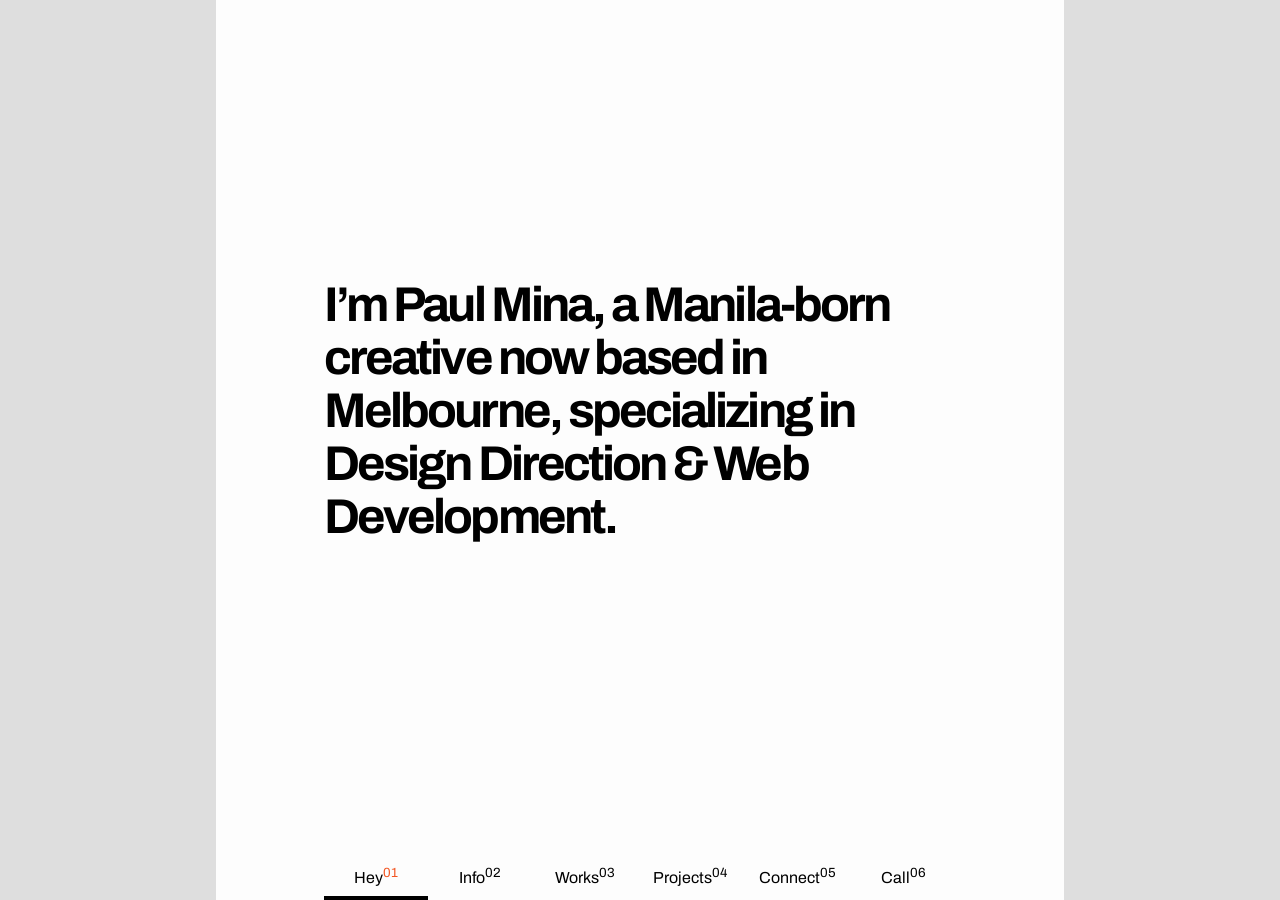
==== me/index.html @ b233d5a5 "update faviocn" ====
<!doctype html>
<html lang="en">
  <head>
    <meta charset="UTF-8" />
    <meta name="viewport" content="width=device-width, initial-scale=1.0" />
    <link rel="icon" type="image/png" href="../assets/fav-icon-me.png" />
    <title>Paul Mina</title>
    <link rel="preconnect" href="https://fonts.googleapis.com" />
    <link rel="preconnect" href="https://fonts.gstatic.com" crossorigin />
    <link
      href="https://fonts.googleapis.com/css2?family=Archivo:wdth,wght@75..125,100..900&display=swap"
      rel="stylesheet"
    />
    <link rel="stylesheet" href="../css/style.css" />
  </head>
  <body>
    <nav class="nav-bottom">
      <div class="grid">
        <div class="nav-centered">
          <button data-target="hey">Hey<sup>01</sup></button>
          <button data-target="info">Info<sup>02</sup></button>
          <button data-target="works">Works<sup>03</sup></button>
          <button data-target="projects">Projects<sup>04</sup></button>
          <button data-target="connect">Connect<sup>05</sup></button>
          <button data-target="call">Call<sup>06</sup></button>
        </div>
      </div>
    </nav>

    <section id="hey" class="page">
      <div class="hero grid">
        <div
          class="paper-back"
          style="background-color: rgb(253, 253, 253)"
        ></div>
        <div class="hero-text">
          <h2>
            I’m Paul Mina, a Manila-born creative now based in Melbourne,
            specializing in Design Direction & Web Development.
          </h2>
        </div>
      </div>
    </section>

    <section id="info" class="page hidden">
      <div class="hero grid">
        <div class="paper-back" style="background-color: #4d4d4d"></div>
        <div class="hero-text">
          <br /><br />
          <h6>Passionate</h6>
          <h5>
            about art from the moment I first picked up a pen, my journey into
            graphic design began with the humble brush tool in Windows 95 Paint.
            <p>Check my artworks</p>
          </h5>
          <br />
          <h6>Over the years</h6>
          <h5>
            I honed my skills in diverse roles, from print production to
            marketing agency, working on projects ranging from retail
            merchandising to corporate branding and beyond.
            <p>Detailed Resume</p>
          </h5>
          <br />
          <h6>With a degree in Information Technology</h6>
          <h5>
            I developed a deep interest in tech and programing languages,
            shaping it into my career post-college and develop web designs from
            various works and
            <p>Pet Projects.</p>
          </h5>
          <br />
          <h6>I'm here</h6>
          <h5>
            in this field because of the opportunity to continuously learn and
            evolve, not only as an artist but also as an individual, through
            collaboration and showcasing my work.
          </h5>
        </div>
      </div>
    </section>

    <section id="works" class="page hidden">
      <div class="hero grid">
        <div class="paper-back" style="background-color: #ffffff"></div>
        <div class="hero-text">
          <h2 class="works-title">
            <a
              href="https://www.behance.net/paulmina"
              target="_blank"
              rel="noopener noreferrer"
            >
              Works
              <img src="../assets/icons/arrow-up-right.svg" alt="" />
            </a>
          </h2>
          <p>
            Amidst a whirlwind of projects and hobbies, my central focus remains
            in Design.
          </p>
          <hr />
          <div class="work-item">
            <h2>
              <button
                class="collapse-toggle"
                type="button"
                aria-expanded="false"
              >
                Design
                <img src="../assets/icons/arrow-up-right.svg" alt="" />
              </button>
            </h2>
            <p class="is-collapsed">
              Ever since I was a kid, art has been my passion. As I grew older,
              I discovered that graphic design was the perfect outlet for
              my creativity. It's not just about static graphics, it's a dynamic
              world where I can explore motion, software design, and engaging
              web applications to communicate visually.
            </p>
          </div>
          <hr />
          <div class="work-item">
            <h2>
              <button
                class="collapse-toggle"
                type="button"
                aria-expanded="false"
              >
                Art
                <img src="../assets/icons/arrow-up-right.svg" alt="" />
              </button>
            </h2>
            <p class="is-collapsed">
              Art is a profound form of expression that allows me to communicate
              emotions and thoughts with freedom and clarity. It opens my eyes
              to new perspectives and challenges me to think creatively. Through
              art, I embrace the freedom to convey complex emotions and ideas,
              fostering a deeper connection with myself and others.
            </p>
          </div>
          <hr />
          <div class="work-item">
            <h2>
              <button
                class="collapse-toggle"
                type="button"
                aria-expanded="false"
              >
                Code
                <img src="../assets/icons/arrow-up-right.svg" alt="" />
              </button>
            </h2>
            <p class="is-collapsed">
              I am drawn to coding for its ability to create innovative software
              and web designs that drive business success. From crafting
              software architectures to developing user-friendly web
              experiences, coding allows me to innovate and make a meaningful
              impact in the digital realm. Code is poetry.
            </p>
          </div>
          <hr />
        </div>
      </div>
    </section>

    <section id="projects" class="page hidden">
      <div class="hero grid">
        <div class="paper-back" style="background-color: #171717"></div>
        <div class="hero-text">
          <h6>
            Projects components and templates. Some are for free some are for my
            coffee
          </h6>
          <div class="projects-list">
            <div class="project-item">
              <p class="title">Kodak Memory Bank</p>
              <p>
                Funway of compiling my photos from our camera kodak charmera
              </p>
            </div>
            <div class="project-item">
              <p class="title">Figma Templates</p>
              <p>Social media templates that’s easy to use</p>
            </div>
            <div class="project-item">
              <p class="title">Poetry Collection</p>
              <p>Collecting poetry using HTML</p>
            </div>
            <div class="project-item">
              <p class="title">Portfolio 2025</p>
              <p>Vanilla coded portfolio circa. 2025</p>
            </div>
          </div>

          <hr />

          <h6>Everything in Between</h6>
          <div class="projects-list">
            <div class="project-item">
              <p class="title">Photography</p>
              <p>
                Love to capture memories, love ones and places, advanced them
                using principles and techniques. My interest for street
                photography started living in Manila, capturing the RAW and
                hustle of everyday life. Most of my shot is point and shot
                challenging my self to interact with strangers. Scenes through
                my eyes
              </p>
            </div>
            <div class="project-item">
              <p class="title">Music</p>
              <p>
                Learned guitar when I was 13 and from then on my passion in
                music progress and learning different instruments and produce my
                own by learning tools like Ableton and record my own music. Some
                of my demo
              </p>
            </div>
            <div class="project-item">
              <p class="title">Tech</p>
              <p>
                Always advancing my self upon learning new frameworks and
                programming languages and developing basic front-end pet
                projects as exercise. Little experiments
              </p>
            </div>
            <div class="project-item">
              <p class="title">Tattoo</p>
              <p>
                My skill on drawing expand overtime and cross paths with tattoo
                artist during my college days and lot of skin and party tatts
                made me a tattoo artist now doing it as a side project of mine.
                I also design tattoo from scratch based on my clients ideas. Get
                inked
              </p>
            </div>
            <div class="project-item">
              <p class="title">This website</p>
              <p>
                A very simple web site with most of my work and things that
                inspires me. Developed using HTML, CSS and JS. Powered by
                Namecheap for hosting and domain. Connected and showcasing my
                full works on Behance and Artstation. Every update is version
                controlled on GitHub and yeah appreciate you being here.
                Cheers!!!
              </p>
            </div>
            <div class="project-item">
              <p class="title">Vlog</p>
              <p>
                Creatively documenting life in between. Watch some life updates
              </p>
            </div>
          </div>
        </div>
      </div>
    </section>

    <section id="connect" class="page hidden">
      <div class="hero grid">
        <div class="paper-back" style="background-color: #ffffff"></div>
        <div class="hero-text">
          <p class="connect-label">Links</p>
          <hr />
          <h5>
            <a class="connect-link" href="#">
              <img src="../assets/icons/arrow-up-right.svg" alt="" />
              hi@paulmina.design
            </a>
          </h5>
          <hr />
          <h5>
            <a class="connect-link" href="#">
              <img src="../assets/icons/arrow-up-right.svg" alt="" />
              LinkedIn
            </a>
          </h5>
          <hr />
          <h5>
            <a class="connect-link" href="#">
              <img src="../assets/icons/arrow-up-right.svg" alt="" />
              Behance
            </a>
          </h5>
          <hr />
          <h5>
            <a class="connect-link" href="#">
              <img src="../assets/icons/arrow-up-right.svg" alt="" />
              GitHub
            </a>
          </h5>
          <hr />
          <h5>
            <a class="connect-link" href="#">
              <img src="../assets/icons/arrow-up-right.svg" alt="" />
              Figma
            </a>
          </h5>
          <hr />
          <h5>
            <a class="connect-link" href="#">
              <img src="../assets/icons/arrow-up-right.svg" alt="" />
              Framer
            </a>
          </h5>
          <hr />
          <h5>
            <a class="connect-link" href="#">
              <img src="../assets/icons/arrow-up-right.svg" alt="" />
              Contra
            </a>
          </h5>
          <hr />
          <h5>
            <a class="connect-link" href="#">
              <img src="../assets/icons/arrow-up-right.svg" alt="" />
              Instagram
            </a>
          </h5>
        </div>
      </div>
    </section>

    <section id="call" class="page hidden">
      <div class="hero grid">
        <div class="paper-back" style="background-color: #ffffff"></div>
        <div class="hero-text">
          <!-- Cal inline embed code begins -->
          <div id="my-cal-inline-15min"></div>
          <script type="text/javascript">
            (function (C, A, L) {
              let p = function (a, ar) {
                a.q.push(ar);
              };
              let d = C.document;
              C.Cal =
                C.Cal ||
                function () {
                  let cal = C.Cal;
                  let ar = arguments;
                  if (!cal.loaded) {
                    cal.ns = {};
                    cal.q = cal.q || [];
                    d.head.appendChild(d.createElement("script")).src = A;
                    cal.loaded = true;
                  }
                  if (ar[0] === L) {
                    const api = function () {
                      p(api, arguments);
                    };
                    const namespace = ar[1];
                    api.q = api.q || [];
                    if (typeof namespace === "string") {
                      cal.ns[namespace] = cal.ns[namespace] || api;
                      p(cal.ns[namespace], ar);
                      p(cal, ["initNamespace", namespace]);
                    } else p(cal, ar);
                    return;
                  }
                  p(cal, ar);
                };
            })(window, "https://app.cal.com/embed/embed.js", "init");
            Cal("init", "15min", { origin: "https://app.cal.com" });
            Cal.config = Cal.config || {};
            Cal.config.forwardQueryParams = true;

            Cal.ns["15min"]("inline", {
              elementOrSelector: "#my-cal-inline-15min",
              config: {
                layout: "month_view",
                useSlotsViewOnSmallScreen: "true",
              },
              calLink: "paulmina/15min",
            });

            Cal.ns["15min"]("ui", {
              hideEventTypeDetails: false,
              layout: "month_view",
            });
          </script>
          <!-- Cal inline embed code ends -->
        </div>
      </div>
    </section>

    <script src="../js/script.js"></script>
  </body>
</html>
---- css/style.css ----
.hidden {
    display:none;
}

html,
body {
  height: 100%;
  margin: 0;
  overflow: hidden;
  font-family: "Archivo", sans-serif;
}

p {
  font-size: 16px;
  line-height: 20px;
}

h6 {
  font-size: 20px;
}

h5 {
  font-size: 25px;
  letter-spacing: -0.02em;
  font-weight: 600;
}

h4 {
  font-size: 31.5px;
  letter-spacing: -0.02em;
}

h3 {
  font-size: 39px;
  letter-spacing: -0.04em;
}

h2 {
  font-size: 48.8px;
  letter-spacing: -0.06em;
}

h1 {
  font-size: 61px;
  lter-spacing: -0.06em;
}

.page {
  height: 100%;
  overflow: hidden;
}

#hey {
  background-color: #DEDEDE;
}

#info {
  background-color: #ffffff;
}

#works {
  background-color: #777B87;
}

#connect {
  background-color: #969696;
}

#call {
  background-color: #F25623;
}

#projects h6 {
  color: #F25623;
}

#projects p.title {
  color: #ffffff;
}

#projects p:not(.title) {
  color: #ffffff;
  opacity: 0.5;
}

#connect .connect-label {
  color: #F25623;
}

#connect .connect-link {
  display: inline-flex;
  align-items: center;
  gap: 8px;
  color: inherit;
  text-decoration: none;
  transition: transform 200ms ease;
}

#connect h5 {
  margin: 4px 0;
}

#connect hr {
  margin: 4px 0;
}

#connect .connect-link img {
  width: 0;
  height: 15px;
  opacity: 0;
  transform: translateX(-8px) rotate(45deg);
  transition: width 200ms ease, opacity 200ms ease, transform 200ms ease;
}

#connect .connect-link:hover img,
#connect .connect-link:focus-visible img {
  width: 23px;
  opacity: 1;
  transform: translateX(0) rotate(45deg);
}

#connect .connect-link:hover,
#connect .connect-link:focus-visible {
  transform: translateX(8px);
}

.projects-list {
  display: grid;
  grid-template-columns: repeat(2, minmax(0, 1fr));
  gap: 32px;
}

.project-item p {
  margin: 0 0 8px;
}

#info h6 {
  color: #F25623;
  margin: 16px 0 2px;
}

#info .hero-text > h6:first-child {
  margin-top: 0;
}

#info h5 {
  color: #ffffff;
  margin: 2px 0 8px;
}

body:has(#info:not(.hidden)) .nav-bottom button {
  color: #ffffff;
}

body:has(#projects:not(.hidden)) .nav-bottom button {
  color: #ffffff;
}

#info {
  overflow-y: auto;
  scroll-padding-bottom: 80px;
}

#hey {
  overflow-y: auto;
  scroll-padding-bottom: 80px;
}

#projects {
  overflow-y: auto;
  scroll-padding-bottom: 80px;
}

#works {
  overflow-y: auto;
  scroll-padding-bottom: 80px;
}

#connect {
  overflow-y: auto;
  scroll-padding-bottom: 80px;
}

#call {
  overflow-y: auto;
  scroll-padding-bottom: 80px;
}

#info,
#hey,
#projects,
#works,
#connect,
#call {
  scrollbar-width: none;
  -ms-overflow-style: none;
}

#info::-webkit-scrollbar,
#hey::-webkit-scrollbar,
#projects::-webkit-scrollbar,
#works::-webkit-scrollbar,
#connect::-webkit-scrollbar,
#call::-webkit-scrollbar {
  display: none;
}

#info .hero-text {
  padding-bottom: 80px;
}

#hey .hero-text {
  padding-bottom: 80px;
}

#projects .hero-text {
  padding-bottom: 80px;
}

#works .hero-text {
  padding-bottom: 80px;
}

#connect .hero-text {
  padding-bottom: 80px;
}

#call .hero {
  height: 100dvh;
  min-height: 0;
}

#call .hero-text {
  grid-column: 3 / span 8;
  height: calc(100dvh - 80px);
  min-height: 0;
  min-width: 0;
  width: 100%;
  box-sizing: border-box;
  overflow-y: auto;
}

#my-cal-inline-15min {
  width: 100%;
  max-width: 100%;
  min-width: 0;
  height: 100%;
  overflow-y: auto;
}

.grid {
  display: grid;
  grid-template-columns: repeat(12, 1fr);
  gap: 16px;
}

.col-4 { grid-column: span 4; }
.col-6 { grid-column: span 6; }
.col-8 { grid-column: span 8; }
.col-12 { grid-column: span 12; }

.nav-centered {
  grid-column: 4 / span 6;
}

.nav-bottom {
  position: fixed;
  bottom: 0;
  left: 0;
  width: 100%;
  z-index: 2;
}

.nav-centered {
  display: grid;
  grid-template-columns: repeat(6, 1fr); /* 6 buttons = 6 equal columns */
}

.nav-centered button {
  width: 100%; /* fill its column completely */
  font-family: inherit;
  font-size: 16px;
  line-height: 20px;
  box-sizing: border-box;
  border-bottom: 4px solid transparent;
}

.nav-centered button.active {
  border-bottom-color: currentColor;
}

.nav-centered button.active sup {
  color: #F25623;
}

.hero.grid {
  display: grid;
  grid-template-columns: repeat(12, 1fr);
}

.hero.grid {
  min-height: 100vh;
  min-height: 100dvh;
  align-items: center; /* centers content vertically within the grid row */
}

.hero-text{
  grid-column: 4 / span 6;
  grid-row: 1;
  z-index: 1;
}

.works-title {
  display: flex;
  align-items: center;
  gap: 8px;
}

.works-title img {
  width: 23px;
  height: 23px;
}

.works-title a {
  display: inline-flex;
  align-items: center;
  gap: 8px;
  color: inherit;
  text-decoration: none;
}

.work-item h2 {
  display: flex;
  align-items: center;
  justify-content: space-between;
}

#works .work-item h2 {
  margin: 8px 0;
  font-size: 39px;
}

#works .work-item p {
  margin: 8px 0;
  max-height: 500px;
  overflow: hidden;
  opacity: 1;
  transition: max-height 350ms ease, margin 350ms ease, opacity 250ms ease;
}

#works .work-item p.is-collapsed {
  max-height: 0;
  margin: 0;
  opacity: 0;
}

#works .work-item + hr {
  margin: 8px 0;
}

.collapse-toggle {
  display: flex;
  align-items: center;
  justify-content: space-between;
  width: 100%;
  padding: 4px 0;
  font: inherit;
  color: inherit;
  text-align: left;
}

.collapse-toggle img {
  width: 23px;
  height: 23px;
  transition: transform 200ms ease;
}

.collapse-toggle[aria-expanded="true"] img {
  transform: rotate(180deg);
}

.collapse-toggle[aria-expanded="false"] img {
  transform: rotate(225deg);
}

button {
    cursor: pointer;
    padding: 8px 16px;
  background: transparent;
  border: 0;
}

.paper-back{
  grid-column: 3 / span 8;
  grid-row: 1;
  align-self: stretch;
}

@media (max-width: 900px) {
  .paper-back {
    grid-column: 2 / span 10;
  }

  .hero-text {
    grid-column: 4 / span 8;
  }

  #call .hero-text {
    grid-column: 2 / span 10;
  }
}

@media (max-width: 700px) {
  .paper-back {
    grid-column: 2 / span 10;
  }

  .hero-text {
    grid-column: 2 / span 10;
    padding: 0 16px;
  }

  #call .hero-text {
    grid-column: 1 / -1;
    padding: 0;
    height: calc(100dvh - 128px);
  }

  #my-cal-inline-15min {
    overflow-y: auto;
  }

  #info {
    scroll-padding-bottom: 128px;
  }

  #info .hero-text {
    padding-bottom: 128px;
  }

   #works {
    scroll-padding-bottom: 128px;
  }

  #works .hero-text {
    padding-bottom: 128px;
  }

     #projects {
    scroll-padding-bottom: 128px;
  }

  #projects .hero-text {
    padding-bottom: 128px;
  }

  #call {
    scroll-padding-bottom: 128px;
  }

  .nav-centered {
    grid-column: 1 / -1;
    grid-template-columns: repeat(3, 1fr);
  }

  .nav-centered button {
    min-width: 0;
    min-height: 44px;
    padding: 14px 8px;
  }
}

@media (max-width: 480px) {
  .paper-back,
  .hero-text {
    grid-column: 1 / -1;
  }

  .projects-list {
    grid-template-columns: 1fr;
    gap: 16px;
  }
}

hr{
    opacity: 0.25;
}
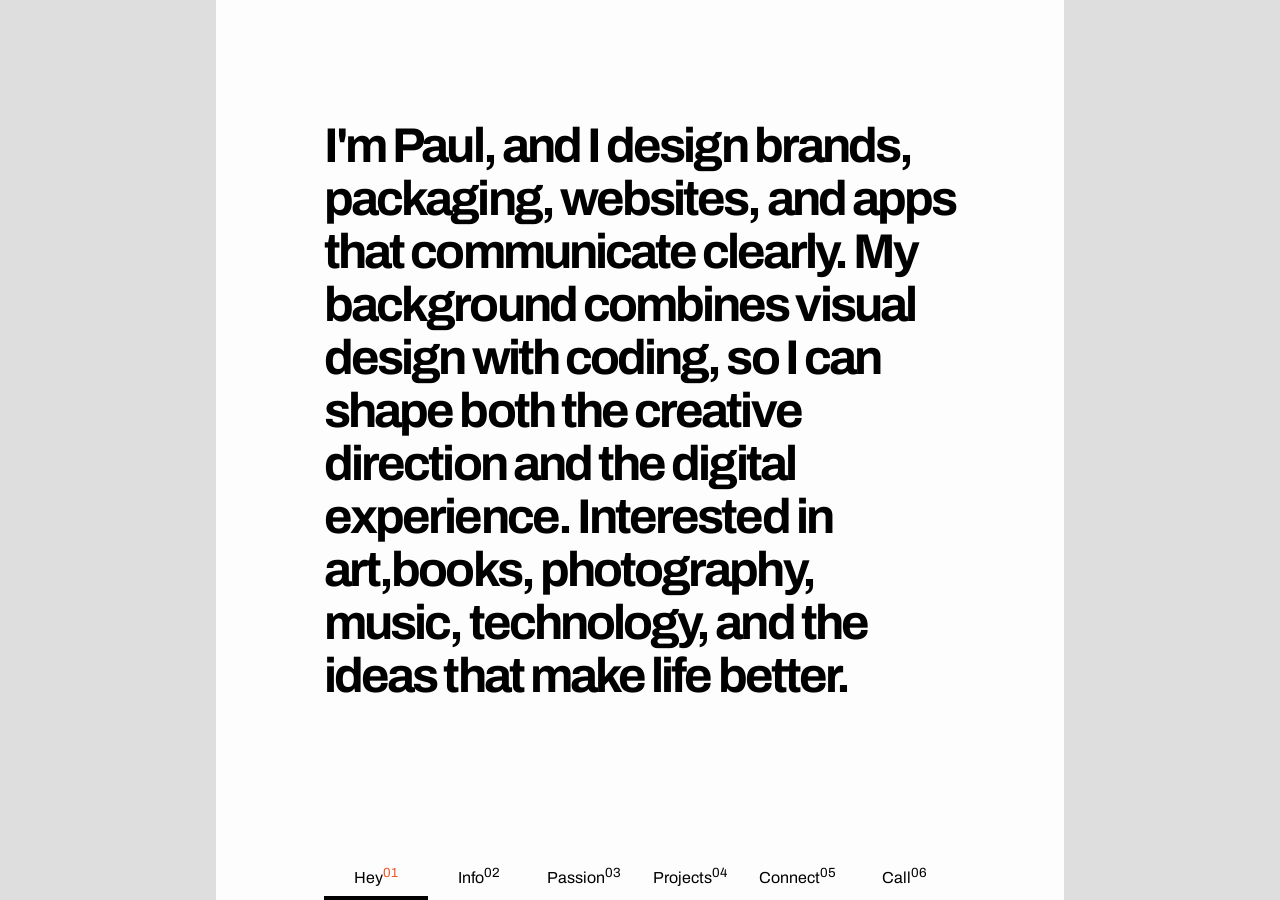
==== commit 625acbce: "Updated content and added links" ====
--- a/me/index.html
+++ b/me/index.html
@@ -19,7 +19,7 @@
         <div class="nav-centered">
           <button data-target="hey">Hey<sup>01</sup></button>
           <button data-target="info">Info<sup>02</sup></button>
-          <button data-target="works">Works<sup>03</sup></button>
+          <button data-target="works">Passion<sup>03</sup></button>
           <button data-target="projects">Projects<sup>04</sup></button>
           <button data-target="connect">Connect<sup>05</sup></button>
           <button data-target="call">Call<sup>06</sup></button>
@@ -35,8 +35,11 @@
         ></div>
         <div class="hero-text">
           <h2>
-            I’m Paul Mina, a Manila-born creative now based in Melbourne,
-            specializing in Design Direction & Web Development.
+            I'm Paul, and I design brands, packaging, websites, and apps that communicate
+            clearly. My background combines visual design with coding, so I can
+            shape both the creative direction and the digital experience.
+            Interested in art,books, photography, music, technology, and the
+            ideas that make life better.
           </h2>
         </div>
       </div>
@@ -51,7 +54,15 @@
           <h5>
             about art from the moment I first picked up a pen, my journey into
             graphic design began with the humble brush tool in Windows 95 Paint.
-            <p>Check my artworks</p>
+            <p>
+              <a
+                href="https://www.behance.net/gallery/160185651/Illustrations"
+                target="_blank"
+                rel="noopener noreferrer"
+              >
+                Check my artworks
+              </a>
+            </p>
           </h5>
           <br />
           <h6>Over the years</h6>
@@ -59,7 +70,14 @@
             I honed my skills in diverse roles, from print production to
             marketing agency, working on projects ranging from retail
             merchandising to corporate branding and beyond.
-            <p>Detailed Resume</p>
+            <p>
+              <a
+                href="https://drive.google.com/file/d/1_w5dz47R4NOOSGnhBnN8owQGXWTWglsf/view?usp=sharing"
+                target="_blank"
+                rel="noopener noreferrer"
+                >Detailed Resume</a
+              >
+            </p>
           </h5>
           <br />
           <h6>With a degree in Information Technology</h6>
@@ -67,7 +85,15 @@
             I developed a deep interest in tech and programing languages,
             shaping it into my career post-college and develop web designs from
             various works and
-            <p>Pet Projects.</p>
+            <p>
+              <a
+                href="https://github.com/paulmina"
+                target="_blank"
+                rel="noopener noreferrer"
+              >
+                Pet Projects
+              </a>
+            </p>
           </h5>
           <br />
           <h6>I'm here</h6>
@@ -168,33 +194,28 @@
         <div class="paper-back" style="background-color: #171717"></div>
         <div class="hero-text">
           <h6>
-            Projects components and templates. Some are for free some are for my
-            coffee
+            Projects and some fun stuff
           </h6>
           <div class="projects-list">
             <div class="project-item">
-              <p class="title">Kodak Memory Bank</p>
+              <p class="title"><a href="http://kodakmemorybank.framer.website" target="_blank" rel="noopener noreferrer">Kodak Memory Bank</a></p>
               <p>
                 Funway of compiling my photos from our camera kodak charmera
               </p>
             </div>
             <div class="project-item">
-              <p class="title">Figma Templates</p>
-              <p>Social media templates that’s easy to use</p>
-            </div>
-            <div class="project-item">
-              <p class="title">Poetry Collection</p>
+              <p class="title"><a href="https://paulmina.github.io/codingpoetry/" target="_blank" rel="noopener noreferrer">Poetry Collection</a></p>
               <p>Collecting poetry using HTML</p>
             </div>
             <div class="project-item">
-              <p class="title">Portfolio 2025</p>
+              <p class="title"><a href="https://paulmina.github.io/visualmedia/" target="_blank" rel="noopener noreferrer">Portfolio 2025</a></p>
               <p>Vanilla coded portfolio circa. 2025</p>
             </div>
           </div>
 
           <hr />
 
-          <h6>Everything in Between</h6>
+          <h6>Everything in between</h6>
           <div class="projects-list">
             <div class="project-item">
               <p class="title">Photography</p>
@@ -203,8 +224,13 @@
                 using principles and techniques. My interest for street
                 photography started living in Manila, capturing the RAW and
                 hustle of everyday life. Most of my shot is point and shot
-                challenging my self to interact with strangers. Scenes through
-                my eyes
+                challenging my self to interact with strangers.
+                <a
+                  href="https://vsco.co/paulmina/gallery"
+                  target="_blank"
+                  rel="noopener noreferrer"
+                  >Scenes through my eyes
+                </a>
               </p>
             </div>
             <div class="project-item">
@@ -212,8 +238,12 @@
               <p>
                 Learned guitar when I was 13 and from then on my passion in
                 music progress and learning different instruments and produce my
-                own by learning tools like Ableton and record my own music. Some
-                of my demo
+                own by learning tools like Ableton and record my own music. <a
+                  href="https://soundcloud.com/paulmina"
+                  target="_blank"
+                  rel="noopener noreferrer"
+                  >Some of my demo</a
+                >
               </p>
             </div>
             <div class="project-item">
@@ -221,7 +251,12 @@
               <p>
                 Always advancing my self upon learning new frameworks and
                 programming languages and developing basic front-end pet
-                projects as exercise. Little experiments
+                projects as exercise. <a
+                  href="https://github.com/paulmina"
+                  target="_blank"
+                  rel="noopener noreferrer"
+                  >Little experiments</a
+                >
               </p>
             </div>
             <div class="project-item">
@@ -230,17 +265,21 @@
                 My skill on drawing expand overtime and cross paths with tattoo
                 artist during my college days and lot of skin and party tatts
                 made me a tattoo artist now doing it as a side project of mine.
-                I also design tattoo from scratch based on my clients ideas. Get
-                inked
+                I also design tattoo from scratch based on my clients ideas. <a
+                  href="https://www.instagram.com/ink.pavlmina/"
+                  target="_blank"
+                  rel="noopener noreferrer"
+                  >Get inked</a
+                >
               </p>
             </div>
             <div class="project-item">
               <p class="title">This website</p>
               <p>
                 A very simple web site with most of my work and things that
-                inspires me. Developed using HTML, CSS and JS. Powered by
-                Namecheap for hosting and domain. Connected and showcasing my
-                full works on Behance and Artstation. Every update is version
+                inspires me. Developed using HTML, CSS and JS. Served by
+                Namecheap for domain and GitHub for hosting. Connected and
+                showcasing my full works on Behance. Every update is version
                 controlled on GitHub and yeah appreciate you being here.
                 Cheers!!!
               </p>
@@ -248,7 +287,13 @@
             <div class="project-item">
               <p class="title">Vlog</p>
               <p>
-                Creatively documenting life in between. Watch some life updates
+                Creatively documenting life in between.
+                <a
+                  href="https://www.youtube.com/@pavlmina"
+                  target="_blank"
+                  rel="noopener noreferrer"
+                  >Some life updates</a
+                >
               </p>
             </div>
           </div>
@@ -263,56 +308,56 @@
           <p class="connect-label">Links</p>
           <hr />
           <h5>
-            <a class="connect-link" href="#">
+            <a class="connect-link" href="mailto:hi@paulmina.design">
               <img src="../assets/icons/arrow-up-right.svg" alt="" />
               hi@paulmina.design
             </a>
           </h5>
           <hr />
           <h5>
-            <a class="connect-link" href="#">
+            <a class="connect-link" href="https://www.linkedin.com/in/paulmina/" target="_blank" rel="noopener noreferrer">
               <img src="../assets/icons/arrow-up-right.svg" alt="" />
               LinkedIn
             </a>
           </h5>
           <hr />
           <h5>
-            <a class="connect-link" href="#">
+            <a class="connect-link" href="https://www.behance.net/paulmina" target="_blank" rel="noopener noreferrer">
               <img src="../assets/icons/arrow-up-right.svg" alt="" />
               Behance
             </a>
           </h5>
           <hr />
           <h5>
-            <a class="connect-link" href="#">
+            <a class="connect-link" href="https://github.com/paulmina" target="_blank" rel="noopener noreferrer">
               <img src="../assets/icons/arrow-up-right.svg" alt="" />
               GitHub
             </a>
           </h5>
           <hr />
           <h5>
-            <a class="connect-link" href="#">
+            <a class="connect-link" href="https://www.figma.com/@paulmina" target="_blank" rel="noopener noreferrer">
               <img src="../assets/icons/arrow-up-right.svg" alt="" />
               Figma
             </a>
           </h5>
           <hr />
           <h5>
-            <a class="connect-link" href="#">
+            <a class="connect-link" href="https://www.framer.com/@paul-mina" target="_blank" rel="noopener noreferrer">
               <img src="../assets/icons/arrow-up-right.svg" alt="" />
               Framer
             </a>
           </h5>
           <hr />
           <h5>
-            <a class="connect-link" href="#">
+            <a class="connect-link" href="https://contra.com/paul_mina_jmtty33f?referralExperimentNid=DEFAULT_REFERRAL_PROGRAM&referrerUsername=paul_mina_jmtty33f" target="_blank" rel="noopener noreferrer">
               <img src="../assets/icons/arrow-up-right.svg" alt="" />
               Contra
             </a>
           </h5>
           <hr />
           <h5>
-            <a class="connect-link" href="#">
+            <a class="connect-link" href="https://www.instagram.com/paulmina.design/" target="_blank" rel="noopener noreferrer">
               <img src="../assets/icons/arrow-up-right.svg" alt="" />
               Instagram
             </a>
@@ -385,4 +430,4 @@
 
     <script src="../js/script.js"></script>
   </body>
-</html>+</html>
--- a/css/style.css
+++ b/css/style.css
@@ -484,4 +484,7 @@
 
 hr{
     opacity: 0.25;
-}+}
+
+a{
+    color: inherit;}
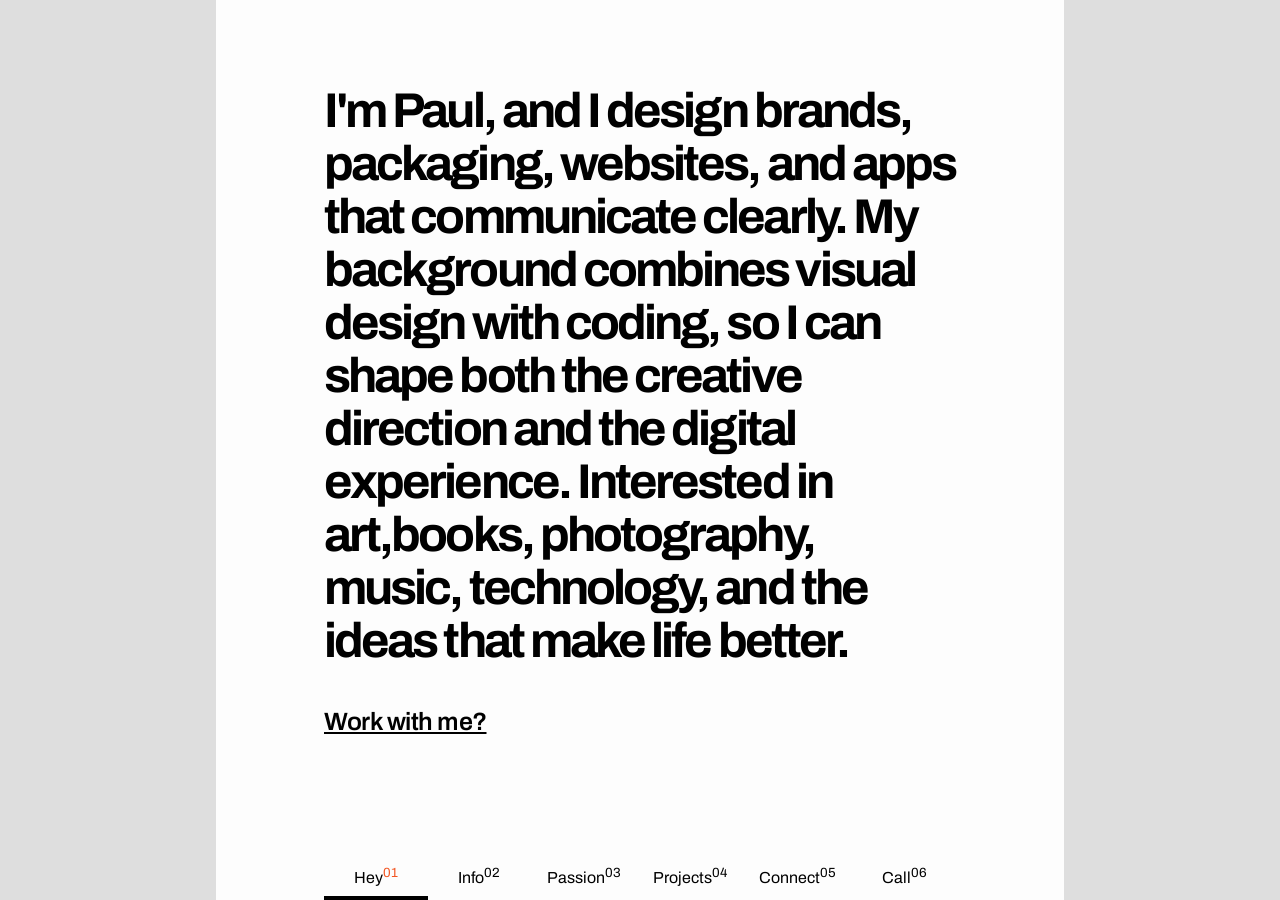
==== commit f11d4588: "Update index.html" ====
--- a/me/index.html
+++ b/me/index.html
@@ -39,8 +39,11 @@
             clearly. My background combines visual design with coding, so I can
             shape both the creative direction and the digital experience.
             Interested in art,books, photography, music, technology, and the
-            ideas that make life better.
+            ideas that make life better. 
           </h2>
+          <h5>
+              <a href="https://paulmina.design" target="_blank" rel="noopener noreferrer">Work with me?</a>
+            </h5>
         </div>
       </div>
     </section>
--- a/css/style.css
+++ b/css/style.css
@@ -486,5 +486,7 @@
     opacity: 0.25;
 }
 
-a{
-    color: inherit;}+a,
+a:visited {
+  color: inherit;
+}
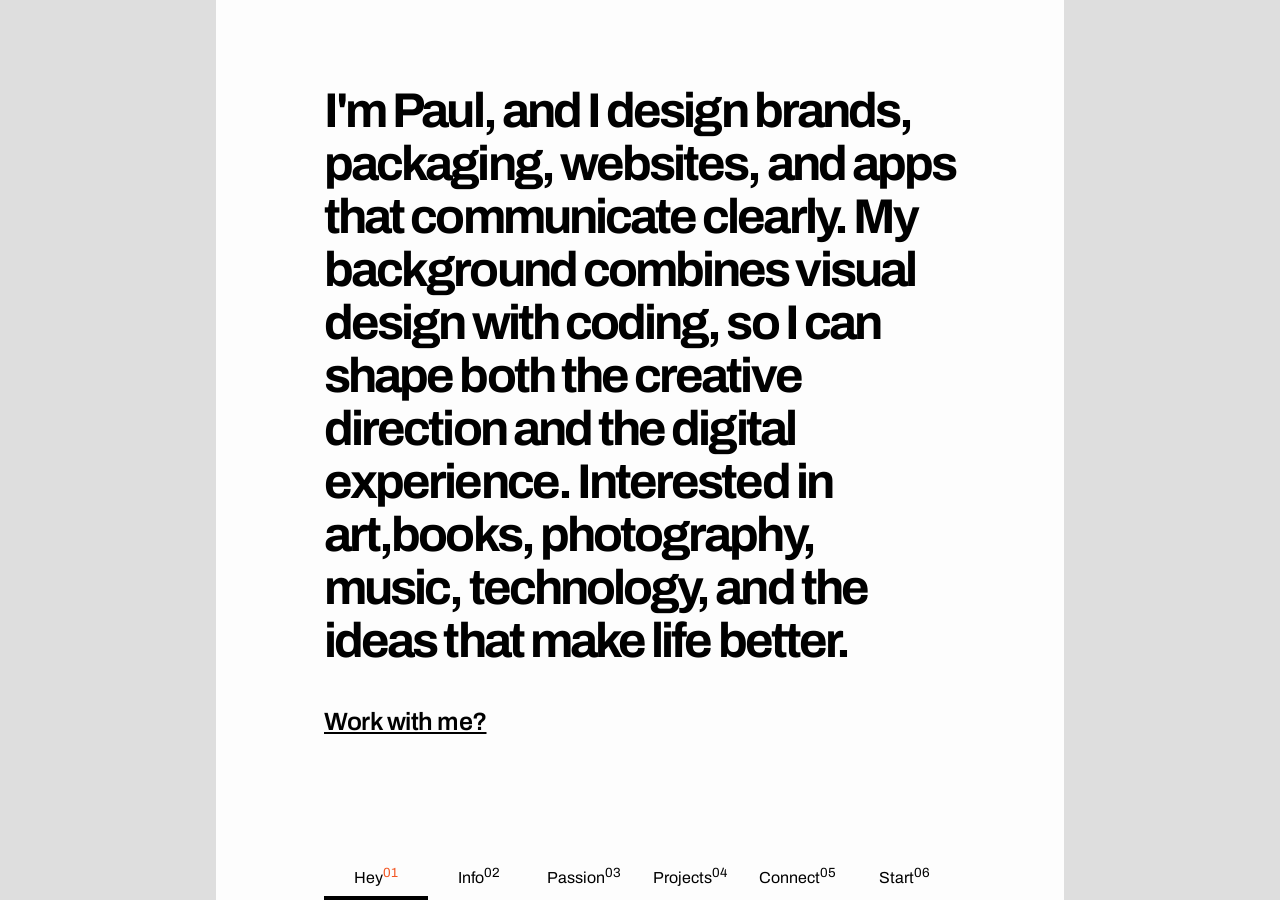
==== commit 5ef6ea6e: "added a form and fix some small issues" ====
--- a/me/index.html
+++ b/me/index.html
@@ -22,7 +22,7 @@
           <button data-target="works">Passion<sup>03</sup></button>
           <button data-target="projects">Projects<sup>04</sup></button>
           <button data-target="connect">Connect<sup>05</sup></button>
-          <button data-target="call">Call<sup>06</sup></button>
+          <button data-target="call">Start<sup>06</sup></button>
         </div>
       </div>
     </nav>
@@ -308,6 +308,9 @@
       <div class="hero grid">
         <div class="paper-back" style="background-color: #ffffff"></div>
         <div class="hero-text">
+          
+
+          <div class="connect-links">
           <p class="connect-label">Links</p>
           <hr />
           <h5>
@@ -365,6 +368,7 @@
               Instagram
             </a>
           </h5>
+          </div>
         </div>
       </div>
     </section>
@@ -373,7 +377,148 @@
       <div class="hero grid">
         <div class="paper-back" style="background-color: #ffffff"></div>
         <div class="hero-text">
+          <div class="inquiry-form-wrap">
+            <p class="connect-label">Start a project</p>
+            <h2 class="inquiry-title">Tell me what you are building.</h2>
+            <p class="inquiry-intro">A few details will help me understand the shape of the work.</p>
+            <form class="inquiry-form" action="https://formsubmit.co/ajax/hi@paulmina.design" method="POST">
+              <input type="hidden" name="_subject" value="New project inquiry from paulmina.design" />
+              <input type="hidden" name="_template" value="table" />
+              <input type="text" name="_honey" tabindex="-1" autocomplete="off" aria-hidden="true" class="form-honey" />
+
+              <fieldset class="form-fieldset">
+                <legend>I have a question about</legend>
+                <div class="choice-list">
+                  <label class="choice"><input type="radio" name="Inquiry type" value="New project" required checked /><span>New project</span></label>
+                  <label class="choice"><input type="radio" name="Inquiry type" value="Hire me" /><span>Hire me</span></label>
+                  <label class="choice"><input type="radio" name="Inquiry type" value="Other" /><span>Other</span></label>
+                </div>
+              </fieldset>
+
+              <div class="new-project-fields" data-form-mode="new-project">
+              <div class="form-grid">
+                <label class="form-control"><span>Name*</span><input type="text" name="Name" autocomplete="name" required /></label>
+                <label class="form-control"><span>Email*</span><input type="email" name="Email" autocomplete="email" required /></label>
+                <label class="form-control"><span>Company / Organisation*</span><input type="text" name="Company / Organisation" autocomplete="organization" required /></label>
+                <label class="form-control"><span>Role / Title</span><input type="text" name="Role / Title" /></label>
+                <label class="form-control"><span>Estimated timeframe</span><input type="text" name="Estimated timeframe" placeholder="e.g. 4-6 weeks" /></label>
+                <label class="form-control"><span>Brand or product name</span><input type="text" name="Brand or product name" /></label>
+                <label class="form-control form-control-wide"><span>Website / socials, if you have one</span><input type="text" name="Website / socials" placeholder="https://" /></label>
+              </div>
+
+              <label class="form-control form-control-wide"><span style="margin-top: 20px;">Describe your business and what you are looking for*</span><textarea name="Business and goals" rows="3" required></textarea></label>
+
+              <fieldset class="form-fieldset">
+                <legend>What are we building?*</legend>
+                <div class="choice-list">
+                  <label class="choice"><input type="checkbox" name="Building" value="Identity" /><span>Identity</span></label>
+                  <label class="choice"><input type="checkbox" name="Building" value="Packaging" /><span>Packaging</span></label>
+                  <label class="choice"><input type="checkbox" name="Building" value="Campaigns" /><span>Campaigns</span></label>
+                  <label class="choice"><input type="checkbox" name="Building" value="Web Development" /><span>Web Development</span></label>
+                  <label class="choice"><input type="checkbox" name="Building" value="Shopify" /><span>Shopify</span></label>
+                  <label class="choice"><input type="checkbox" name="Building" value="Front-End" /><span>Front-End</span></label>
+                  <label class="choice"><input type="checkbox" name="Building" value="3D" /><span>3D</span></label>
+                  <label class="choice"><input type="checkbox" name="Building" value="Motion" /><span>Motion</span></label>
+                  <label class="choice"><input type="checkbox" name="Building" value="Content" /><span>Content</span></label>
+                </div>
+              </fieldset>
+
+              <fieldset class="form-fieldset">
+                <legend>Industry*</legend>
+                <div class="choice-list">
+                  <label class="choice"><input type="radio" name="Industry" value="Civic & Public" required /><span>Civic &amp; Public</span></label>
+                  <label class="choice"><input type="radio" name="Industry" value="Consumer Brands" /><span>Consumer Brands</span></label>
+                  <label class="choice"><input type="radio" name="Industry" value="Education" /><span>Education</span></label>
+                  <label class="choice"><input type="radio" name="Industry" value="Fashion & Beauty" /><span>Fashion &amp; Beauty</span></label>
+                  <label class="choice"><input type="radio" name="Industry" value="Food & Drink" /><span>Food &amp; Drink</span></label>
+                  <label class="choice"><input type="radio" name="Industry" value="Health" /><span>Health</span></label>
+                  <label class="choice"><input type="radio" name="Industry" value="Hospitality & Travel" /><span>Hospitality &amp; Travel</span></label>
+                  <label class="choice"><input type="radio" name="Industry" value="Manufacturing & Industrial" /><span>Manufacturing &amp; Industrial</span></label>
+                  <label class="choice"><input type="radio" name="Industry" value="Professional Services" /><span>Professional Services</span></label>
+                  <label class="choice"><input type="radio" name="Industry" value="Publishing" /><span>Publishing</span></label>
+                  <label class="choice"><input type="radio" name="Industry" value="Real Estate" /><span>Real Estate</span></label>
+                  <label class="choice"><input type="radio" name="Industry" value="Technology" /><span>Technology</span></label>
+                  <label class="choice"><input type="radio" name="Industry" value="Transport" /><span>Transport</span></label>
+                  <label class="choice"><input type="radio" name="Industry" value="Other" /><span>Other</span></label>
+                </div>
+              </fieldset>
+
+              <fieldset class="form-fieldset">
+                <legend>Budget*</legend>
+                <div class="choice-list">
+                  <label class="choice"><input type="radio" name="Budget" value="Less than $1,500" required /><span>Less than $1,500</span></label>
+                  <label class="choice"><input type="radio" name="Budget" value="$1,500 - $3,500"  /><span>$1,500 - $3,500</span></label>
+                  <label class="choice"><input type="radio" name="Budget" value="$3,500 - $6,000" /><span>$3,500 - $6,000</span></label>
+                  <label class="choice"><input type="radio" name="Budget" value="$6,000 - $10,000" /><span>$6,000 - $10,000</span></label>
+                  <label class="choice"><input type="radio" name="Budget" value="$10,000 above" /><span>$10,000 above</span></label>
+                </div>
+              </fieldset>
+
+              <label class="form-control form-control-wide"><span>Message*</span><textarea name="Message" rows="5" placeholder="Deliverables, goals, requirements" required></textarea></label>
+              <div class="form-grid form-grid-last">
+                <label class="form-control"><span style="margin-top: 20px;">How did you find me?*</span><input type="text" name="How did you find me" required /></label>
+                <label class="form-control"><span style="margin-top: 20px;">When would you like to get started?</span><input type="text" name="When would you like to get started" /></label>
+              </div>
+              </div>
+
+              <div class="hire-me-fields hidden" data-form-mode="hire-me">
+                <div class="form-grid">
+                  <label class="form-control"><span>Name*</span><input type="text" name="Hire me - Name" autocomplete="name" required /></label>
+                  <label class="form-control"><span>Email*</span><input type="email" name="Hire me - Email" autocomplete="email" required /></label>
+                  <label class="form-control"><span>Company / Organisation*</span><input type="text" name="Hire me - Company / Organisation" autocomplete="organization" required /></label>
+                  <label class="form-control"><span>Role / Title</span><input type="text" name="Hire me - Role / Title" /></label>
+                  <label class="form-control form-control-wide"><span>Website</span><input type="text" name="Hire me - Website" placeholder="https://" /></label>
+                  <label class="form-control form-control-wide"><span>Company name</span><input type="text" name="Hire me - Company name" /></label>
+                </div>
+
+                <fieldset class="form-fieldset">
+                  <legend>Industry*</legend>
+                  <div class="choice-list">
+                    <label class="choice"><input type="radio" name="Hire me - Industry" value="Civic & Public" required /><span>Civic &amp; Public</span></label>
+                    <label class="choice"><input type="radio" name="Hire me - Industry" value="Consumer Brands" /><span>Consumer Brands</span></label>
+                    <label class="choice"><input type="radio" name="Hire me - Industry" value="Education" /><span>Education</span></label>
+                    <label class="choice"><input type="radio" name="Hire me - Industry" value="Fashion & Beauty" /><span>Fashion &amp; Beauty</span></label>
+                    <label class="choice"><input type="radio" name="Hire me - Industry" value="Food & Drink" /><span>Food &amp; Drink</span></label>
+                    <label class="choice"><input type="radio" name="Hire me - Industry" value="Health" /><span>Health</span></label>
+                    <label class="choice"><input type="radio" name="Hire me - Industry" value="Hospitality & Travel" /><span>Hospitality &amp; Travel</span></label>
+                    <label class="choice"><input type="radio" name="Hire me - Industry" value="Manufacturing & Industrial" /><span>Manufacturing &amp; Industrial</span></label>
+                    <label class="choice"><input type="radio" name="Hire me - Industry" value="Professional Services" /><span>Professional Services</span></label>
+                    <label class="choice"><input type="radio" name="Hire me - Industry" value="Publishing" /><span>Publishing</span></label>
+                    <label class="choice"><input type="radio" name="Hire me - Industry" value="Real Estate" /><span>Real Estate</span></label>
+                    <label class="choice"><input type="radio" name="Hire me - Industry" value="Technology" /><span>Technology</span></label>
+                    <label class="choice"><input type="radio" name="Hire me - Industry" value="Transport" /><span>Transport</span></label>
+                    <label class="choice"><input type="radio" name="Hire me - Industry" value="Other" /><span>Other</span></label>
+                  </div>
+                </fieldset>
+
+                <label class="form-control form-control-wide"><span>Message*</span><textarea name="Hire me - Message" rows="5" placeholder="Deliverables, goals, requirements" required></textarea></label>
+                <div class="form-grid form-grid-last">
+                  <label class="form-control"><span style="margin-top: 20px;">How did you find me?*</span><input type="text" name="Hire me - How did you find me" required /></label>
+                  <label class="form-control"><span style="margin-top: 20px;">When should I start?*</span><input type="text" name="Hire me - When should I start" required /></label>
+                </div>
+              </div>
+
+              <div class="other-fields hidden" data-form-mode="other">
+                <div class="form-grid">
+                  <label class="form-control"><span>Name*</span><input type="text" name="Other - Name" autocomplete="name" required /></label>
+                  <label class="form-control"><span>Email*</span><input type="email" name="Other - Email" autocomplete="email" required /></label>
+                </div>
+                <label class="form-control form-control-wide "><span style="margin-top: 20px;">Message*</span><textarea name="Other - Message" rows="5" required></textarea></label>
+                <label class="form-control form-control-wide"><span style="margin-top: 20px;">How did you find me?*</span><input type="text" name="Other - How did you find me" required /></label>
+              </div>
+              <button class="inquiry-submit" type="submit">Send</button>
+              <p class="form-status" role="status" aria-live="polite"></p>
+            </form>
+            <div class="inquiry-thank-you hidden" role="status" aria-live="polite">
+              <p class="connect-label">Message sent</p>
+              <h2 class="inquiry-title">Thank you.</h2>
+              <p class="inquiry-intro">I have received your message and will get back to you as soon as possible.</p>
+              <a class="inquiry-submit inquiry-home-link" href="../index.html">Back to landing page</a>
+            </div>
+          </div>
           <!-- Cal inline embed code begins -->
+
+          <h2 class="inquiry-title" style="margin-bottom: -120px; margin-top: 200px;">Book a Call</h2>
           <div id="my-cal-inline-15min"></div>
           <script type="text/javascript">
             (function (C, A, L) {
--- a/css/style.css
+++ b/css/style.css
@@ -42,7 +42,7 @@
 
 h1 {
   font-size: 61px;
-  lter-spacing: -0.06em;
+  letter-spacing: -0.06em;
 }
 
 .page {
@@ -83,8 +83,162 @@
   opacity: 0.5;
 }
 
-#connect .connect-label {
+#connect .connect-label,
+#call .connect-label {
   color: #F25623;
+}
+
+.inquiry-form-wrap {
+  margin-bottom: 72px;
+}
+
+.inquiry-title {
+  margin: 0 0 8px;
+  font-size: 39px;
+  letter-spacing: -0.04em;
+}
+
+.inquiry-intro {
+  margin: 0 0 32px;
+  color: #555;
+}
+
+.inquiry-form {
+  display: grid;
+  gap: 28px;
+}
+
+.form-fieldset {
+  min-width: 0;
+  margin: 40px 0;
+  padding: 0;
+  border: 0;
+}
+
+.form-fieldset legend,
+.form-control span {
+  display: block;
+  margin-bottom: 9px;
+  font-size: 13px;
+}
+
+.choice-list {
+  display: flex;
+  flex-wrap: wrap;
+  gap: 8px;
+}
+
+.choice {
+  position: relative;
+  display: inline-flex;
+  cursor: pointer;
+}
+
+.choice input {
+  position: absolute;
+  width: 1px;
+  height: 1px;
+  opacity: 0;
+}
+
+.choice span {
+  display: block;
+  padding: 7px 10px;
+  border: 1px solid #ddd;
+  font-size: 12px;
+  line-height: 1;
+  transition: background-color 150ms ease, border-color 150ms ease, color 150ms ease;
+}
+
+.choice input:checked + span {
+  border-color: #171717;
+  color: #fff;
+  background: #171717;
+}
+
+.choice input:focus-visible + span,
+.form-control input:focus-visible,
+.form-control textarea:focus-visible,
+.inquiry-submit:focus-visible {
+  outline: 2px solid #F25623;
+  outline-offset: 2px;
+}
+
+.form-grid {
+  display: grid;
+  grid-template-columns: repeat(2, minmax(0, 1fr));
+  gap: 24px 20px;
+}
+
+.form-control-wide {
+  grid-column: 1 / -1;
+}
+
+.form-control input,
+.form-control textarea {
+  width: 100%;
+  box-sizing: border-box;
+  padding: 8px 0;
+  border: 0;
+  border-bottom: 1px solid #d8d8d8;
+  border-radius: 0;
+  background: transparent;
+  color: inherit;
+  font: inherit;
+  font-size: 13px;
+  resize: vertical;
+}
+
+.form-control textarea {
+  min-height: 72px;
+  line-height: 1.5;
+}
+
+.form-control input::placeholder,
+.form-control textarea::placeholder {
+  color: #777;
+  opacity: 1;
+}
+
+.inquiry-submit {
+  justify-self: start;
+  padding: 9px 22px;
+  border: 0;
+  color: #fff;
+  background: #F25623;
+  font: inherit;
+  font-size: 13px;
+}
+
+.inquiry-submit:disabled {
+  cursor: wait;
+  opacity: 0.6;
+}
+
+.inquiry-home-link {
+  display: inline-block;
+  color: #fff;
+  text-decoration: none;
+}
+
+.inquiry-thank-you {
+  padding: 24px 0 80px;
+}
+
+.form-status {
+  display: none;
+  margin: -12px 0 0;
+  color: #F25623;
+  font-size: 13px;
+}
+
+.form-status.is-visible {
+  display: block;
+}
+
+.form-honey {
+  position: absolute;
+  left: -9999px;
 }
 
 #connect .connect-link {
@@ -122,6 +276,18 @@
 #connect .connect-link:hover,
 #connect .connect-link:focus-visible {
   transform: translateX(8px);
+}
+
+.hire-me-fields {
+  gap: 28px;
+}
+
+.hire-me-fields:not(.hidden) {
+  display: grid;
+}
+
+#connect .connect-links {
+  padding-bottom: 80px;
 }
 
 .projects-list {
@@ -231,13 +397,19 @@
 }
 
 #call .hero-text {
-  grid-column: 3 / span 8;
+  grid-column: 4 / span 6;
   height: calc(100dvh - 80px);
   min-height: 0;
   min-width: 0;
   width: 100%;
   box-sizing: border-box;
   overflow-y: auto;
+  scrollbar-width: none;
+  -ms-overflow-style: none;
+}
+
+#call .hero-text::-webkit-scrollbar {
+  display: none;
 }
 
 #my-cal-inline-15min {
@@ -281,6 +453,7 @@
   font-family: inherit;
   font-size: 16px;
   line-height: 20px;
+  color: inherit;
   box-sizing: border-box;
   border-bottom: 4px solid transparent;
 }
@@ -406,7 +579,7 @@
   }
 
   #call .hero-text {
-    grid-column: 2 / span 10;
+    grid-column: 4 / span 8;
   }
 }
 
@@ -421,8 +594,8 @@
   }
 
   #call .hero-text {
-    grid-column: 1 / -1;
-    padding: 0;
+    grid-column: 2 / span 10;
+    padding: 0 16px;
     height: calc(100dvh - 128px);
   }
 
